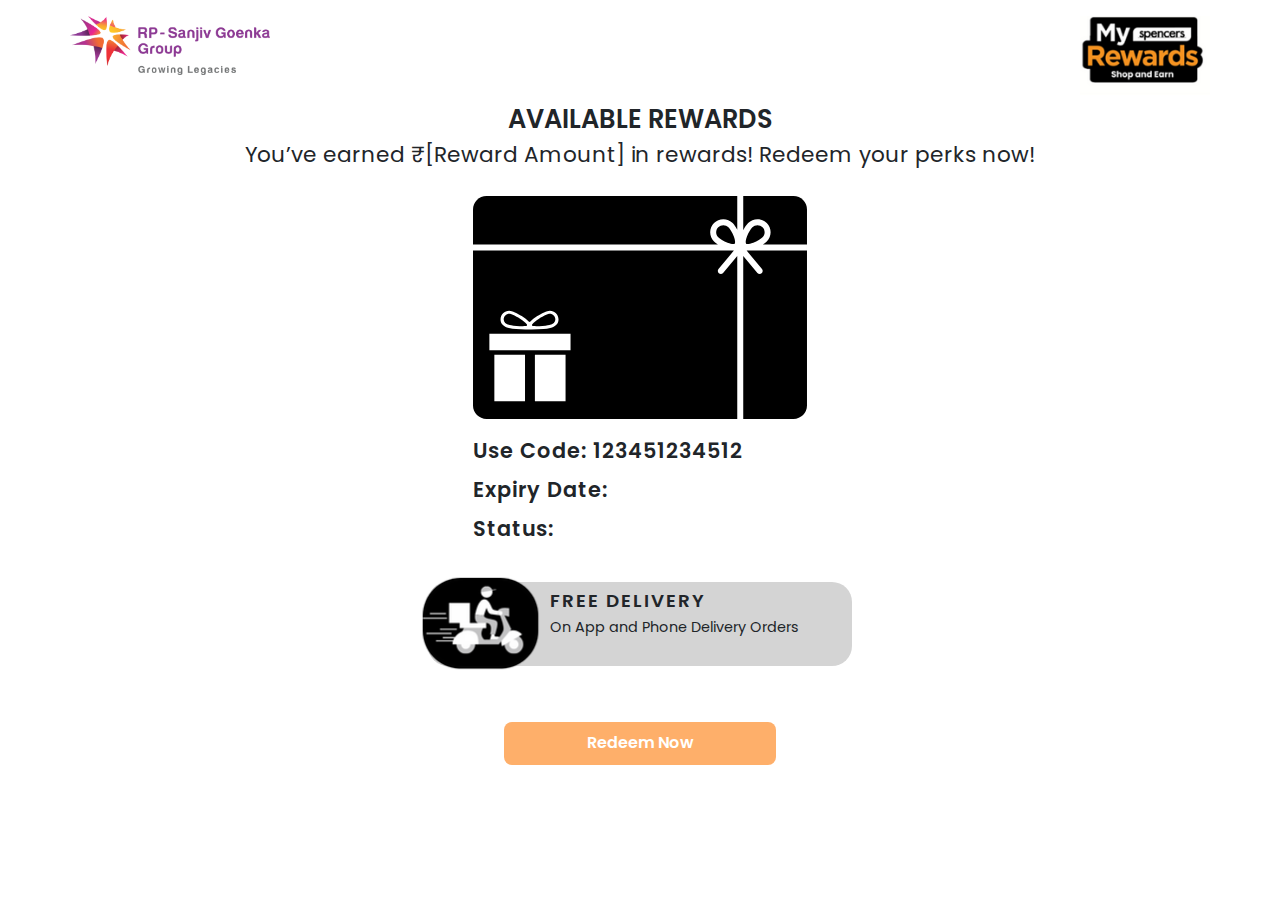
==== available-rewards.html @ f55c945b "add available rewards page and styles" ====
<!doctype html>
<html lang="en">

<head>
    <meta charset="utf-8">
    <meta name="viewport" content="width=device-width, initial-scale=1">
    <title>Available Rewards</title>
    <link rel="shortcut icon" href="assets/images/logo/fav.png" type="image/x-icon">
    <!-- Bootstrap CSS Link -->
    <link href="https://cdn.jsdelivr.net/npm/bootstrap@5.3.3/dist/css/bootstrap.min.css" rel="stylesheet"
        integrity="sha384-QWTKZyjpPEjISv5WaRU9OFeRpok6YctnYmDr5pNlyT2bRjXh0JMhjY6hW+ALEwIH" crossorigin="anonymous">
    <!-- Link to Font Awesome -->
    <link rel="stylesheet" href="https://cdnjs.cloudflare.com/ajax/libs/font-awesome/6.6.0/css/all.min.css"
        integrity="sha512-Kc323vGBEqzTmouAECnVceyQqyqdsSiqLQISBL29aUW4U/M7pSPA/gEUZQqv1cwx4OnYxTxve5UMg5GT6L4JJg=="
        crossorigin="anonymous" referrerpolicy="no-referrer" />
    <!-- Link to AOS Animations -->
    <link href="https://unpkg.com/aos@2.3.1/dist/aos.css" rel="stylesheet">
    <!-- Link to Google Fonts -->
    <link rel="preconnect" href="https://fonts.googleapis.com">
    <link rel="preconnect" href="https://fonts.gstatic.com" crossorigin>
    <link href="https://fonts.googleapis.com/css2?family=Cormorant+Garamond:ital,wght@0,300;0,400;0,500;0,600;0,700;1,300;1,400;1,500;1,600;1,700&family=DM+Sans:ital,opsz,wght@0,9..40,100..1000;1,9..40,100..1000&family=Inter:ital,opsz,wght@0,14..32,100..900;1,14..32,100..900&family=Jost:ital,wght@0,100..900;1,100..900&family=Montserrat:ital,wght@0,100..900;1,100..900&family=Poppins:ital,wght@0,100;0,200;0,300;0,400;0,500;0,600;0,700;0,800;0,900;1,100;1,200;1,300;1,400;1,500;1,600;1,700;1,800;1,900&family=Sail&family=Sour+Gummy:ital,wght@0,100..900;1,100..900&family=Tangerine:wght@400;700&family=Work+Sans:ital,wght@0,100..900;1,100..900&display=swap" rel="stylesheet">
    <!-- CSS Link -->
    <link rel="stylesheet" href="assets/css/style.css">
</head>

<body>

    <!-- Logo Row Start -->
    <section class="logo-row container-lg">
        <img src="assets/images/Rpsg-logo.webp" alt="logo" id="logo-1">
        <img src="assets/images/rewards-logo.png" alt="logo">
    </section> 
    <!-- Logo Row End -->

    <!-- Available Rewards Start -->
    <section class="available-rewards container-lg">
        <h1>AVAILABLE REWARDS</h1>
        <p>You’ve earned ₹[Reward Amount] in rewards! Redeem your perks now!</p>

        <div class="gift-card-box">
            <img src="assets/images/gift-card.svg" alt="gift-card">
            <h2>Use Code: 123451234512</h2>
            <h2>Expiry Date:</h2>
            <h2>Status:</h2>
        </div>

        <div class="reward-card">
            <div class="card-img">
                <img src="assets/images/free-delivery.png" alt="icon">
            </div>
            <div class="card-desc">
                <h4>FREE DELIVERY</h4>
                <p>On App and Phone Delivery Orders</p>
            </div>
        </div>

        <div class="redeem-btn">
            <a href=""><button>Redeem Now</button></a>
        </div>
    </section> 
    <!-- Available Rewards End -->


    <!-- -------------------------------------------------------------------------------------------------------------------------------- -->

    <!-- Bootstrap JS Link -->
    <script src="https://cdn.jsdelivr.net/npm/bootstrap@5.3.3/dist/js/bootstrap.bundle.min.js"
        integrity="sha384-YvpcrYf0tY3lHB60NNkmXc5s9fDVZLESaAA55NDzOxhy9GkcIdslK1eN7N6jIeHz"
        crossorigin="anonymous"></script>

    <!-- AOS Animation JS Link -->
    <script src="https://unpkg.com/aos@2.3.1/dist/aos.js"></script>
    <script>
        AOS.init();
    </script>

    <!-- JS Link -->
    <script src="assets/js/script.js"></script>

</body>

</html>
---- assets/css/style.css ----
*{
margin: 0;
padding: 0;
box-sizing: border-box;
/* font-family: "Poppins", serif; */
/* font-family: "DM Sans", serif; */
}

/* Logo Row Start */
.logo-row{
    display: flex;
    justify-content: space-between;
    align-items: start;
    padding: 1rem 0 0 0;
}

.logo-row img{
    width: 130px;
}
.logo-row #logo-1{
    width: 200px;
}

@media screen and (max-width: 768px) {
.logo-row{
    padding: 1rem 0.5rem;
}
.logo-row img{
    width: 80px;
}
.logo-row #logo-1{
    width: 130px;
}
}
/* Logo Row End */

/* Form Start */
.form h1{
    text-align: center;
    font-family: "Poppins", serif;
    font-size: calc(1.2rem + 1vw);
}
.form a{
    text-align: center;
    display: block;
    font-family: "DM Sans", serif;
    font-size: calc(0.45rem + 0.5vw);
    color: #292929;
    text-decoration: none;
    font-weight: 500;
}
form{
    background-color: #000;
    color: #fff;
    margin-top: 1rem !important;
    padding: 2rem;
    border-radius: 30px;
    width: 55%;
    margin: 0 auto;
    margin-bottom: 2rem;
}
form input{
    width: 100%;
    border-radius: 15px;
    padding: 0.6rem 1rem;
    border: none;
    outline: none;
    margin-top: 0.4rem;
    margin-bottom: 1rem;
    background-color: #363636;
    color: #fff;
    font-size: calc(0.5rem + 0.5vw);
    font-family: "Poppins", serif;
    font-weight: 300;
}
form input::placeholder{
    color: #c7c6c6;
}
form input[type="number"]::-webkit-inner-spin-button{
    -webkit-appearance: none;
}
form input[type="date"]::-webkit-calendar-picker-indicator {
    filter: invert(1);
}
form label{
    color: #d4d4d4;
    font-weight: 500;
    font-family: "DM Sans", serif;
}
form button{
    width: 100%;
    padding: 0.6rem 0;
    border-radius: 15px;
    border: none;
    font-weight: 600;
    font-size: calc(0.6rem + 0.5vw);
    font-family: "Poppins", serif;
    background-color: #feaf6a;
    color: #fff;
    transition: all 0.2s ease;
}
form button:hover{
    background-color: #ffa556;
}

@media screen and (max-width: 768px) {
.form h1{
    margin-top: 1rem;
}
.form a{
    font-size: calc(0.6rem + 0.5vw);
}
form{
    margin-top: 1rem !important;
    padding: 1.3rem 1.2rem;
    border-radius: 25px;
    width: 97%;
    margin-bottom: 2rem;
}
form input{
    border-radius: 13px;
    padding: 0.65rem 1rem;
    margin-bottom: 0.7rem;
    font-size: calc(0.8rem + 0.5vw);
}
form label{
    font-size: calc(0.75rem + 0.5vw);
}
form button{
    padding: 0.7rem 0;
    border-radius: 13px;
    font-size: calc(0.8rem + 0.5vw);
    margin-top: 0.5rem;
}
}
/* Form End */


/* ------- Unlock Rewards Page Styles ------- */
/* Welcome Text Start */
.welcome{
    text-align: center;
    font-family: "Poppins", serif;
}
.welcome h1{
    margin: 0;
    font-size: calc(1.2rem + 1vw);
    margin-top: 0.5rem;
}
.welcome h2{
    margin: 0;
    margin-top: 0.3rem;
    font-size: calc(0.7rem + 1vw);
}
.welcome .cards-row{
    display: flex;
    justify-content: space-between;
    margin-top: 4rem;
}
.welcome .cards-row .reward-card{
    width: 32%;
    border-radius: 20px;
    background-color: #d4d4d4;
    display: flex;
    justify-content: space-between;
}
.welcome .cards-row .reward-card .card-img{
    width: 25%;
}
.welcome .cards-row .reward-card .card-img img{
    width: 100%;
    scale: 1.1;
}
.welcome .cards-row .reward-card .card-desc{
    width: 71%;
    padding: 0.5rem 0.5rem 0.5rem 0;
    text-align: start;
}
.welcome .cards-row .reward-card h4{
    font-family: "DM Sans", serif;
    font-size: calc(0.4rem + 1vw);
    font-weight: 600;
    margin: 0;
    letter-spacing: 2px;
}
.welcome .cards-row .reward-card p{
    font-family: "Poppins", serif;
    font-weight: 300;
    font-size: calc(0.1rem + 1vw);
    margin: 0;
    margin-top: 0.2rem;
}
.welcome button{
    margin-top: 4rem;
    padding: 0.6rem 1.2rem;
    border-radius: 8px;
    border: none;
    font-weight: 600;
    font-size: calc(0.6rem + 0.5vw);
    font-family: "Poppins", serif;
    background-color: #feaf6a;
    color: #fff;
    transition: all 0.2s ease;
}
.welcome button:hover{
    background-color: #ffa556;
}

@media screen and (max-width: 768px) {
    .welcome{
        padding: 0 1rem;
    }
    .welcome h1{
        font-size: calc(1.8rem + 1vw);
        margin-top: 1rem;
    }
    .welcome h2{
        font-size: calc(1rem + 1vw);
    }
    .welcome .cards-row{
        flex-direction: column;
        margin-top: 2rem;
    }
    .welcome .cards-row .reward-card{
        width: 100%;
        border-radius: 17px;
        margin-bottom: 1.8rem;
    }
    .welcome .cards-row .reward-card .card-img img{
        scale: 1.15;
    }
    .welcome .cards-row .reward-card .card-desc{
        padding: 0.3rem 0.3rem 0.3rem 0;
    }
    .welcome .cards-row .reward-card h4{
        font-size: calc(0.8rem + 1vw);
        font-weight: 700;
    }
    .welcome .cards-row .reward-card p{
        font-weight: 400;
        font-size: calc(0.65rem + 1vw);
        margin-top: 0.2rem;
        line-height: 1.15;
    }
    .welcome button{
        width: 100%;
        margin-top: 1.3rem;
        padding: 0.6rem 0 0.7rem 0;
        font-size: calc(0.9rem + 0.5vw);
        font-weight: 700;
    }
}
/* Welcome Text End */


/* ------- Rewards Journey Page Styles ------- */
/* Rewards Journey Start */
.rewards-journey h2{
    margin: 0;
    font-size: calc(0.8rem + 1vw);
    margin-top: 0.5rem;
    text-align: center;
    font-family: "Poppins", serif;
    font-weight: 550;
}
.rewards-journey h3{
    margin: 0;
    margin-top: 0.3rem;
    font-size: calc(0.55rem + 1vw);
    text-align: center;
    font-family: "Poppins", serif;
}
.spent-go-row{
    display: flex;
    margin-top: 1.5rem;
    border-radius: 5px;
    overflow: hidden;
    border: 2px solid #000;
}
.spent-go-row p{
    margin: 0;
    font-family: "Poppins", serif;
}
.spent-go-row .spent{
    width: 42%;
    background-color: #000;
    color: #fff;
    padding: 0.2rem 0 0.3rem 1rem;
}
.spent-go-row .go{
    width: 58%;
    color: #000;
    background-color: #fdb06b;
    padding: 0.2rem 1rem 0.3rem 0;
    text-align: end;
}
.rewards-journey h1{
    margin: 0;
    font-size: calc(1.5rem + 1vw);
    margin-top: 2rem;
    text-align: center;
    font-family: "Poppins", serif;
    font-weight: 600;
    letter-spacing: 1px;
}
.rewards-journey .coins{
    display: flex;
    justify-content: center;
    margin-top: 3rem;
}
.rewards-journey-btns{
    display: flex;
    flex-direction: column;
    align-items: center;
    margin-top: 2.5rem;
}
.rewards-journey-btns button{
    width: 17rem;
    margin-bottom: 1.4rem;
    padding: 0.6rem 1.2rem;
    border-radius: 8px;
    border: none;
    font-weight: 600;
    font-size: calc(0.6rem + 0.5vw);
    font-family: "Poppins", serif;
    background-color: #feaf6a;
    color: #fff;
    transition: all 0.2s ease;
}
.rewards-journey-btns button:hover{
    background-color: #ffa556;
}

@media screen and (max-width: 768px) {
    .rewards-journey{
        padding: 0 1rem;
    }
    .rewards-journey h2{
        font-size: calc(1.2rem + 1vw);
        margin-top: 0.8rem;
    }
    .rewards-journey h3{
        font-size: calc(0.9rem + 1vw);
        font-weight: 400;
    }
    .spent-go-row{
        margin-top: 1rem;
    }
    .spent-go-row p{
       font-size: calc(0.85rem + 0.5vw);
    }
    .spent-go-row .spent{
        width: 44%;
        padding: 0.15rem 0 0.25rem 0.5rem;
    }
    .spent-go-row .go{
        width: 56%;
        padding: 0.15rem 0.5rem 0.25rem 0;
    }
    .rewards-journey h1{
        font-size: calc(2rem + 1vw);
        margin-top: 1.7rem;
    }
    .rewards-journey .coins{
        margin-top: 1.5rem;
    }
    .rewards-journey .coins img{
        width: 90%;
    }
    .rewards-journey-btns button{
        width: 80vw;
        margin-bottom: 1.3rem;
        padding: 0.7rem 1.2rem;
        font-weight: 620;
        font-size: calc(0.9rem + 0.5vw);
    }
}

@media screen and (min-width: 1400px) {
    .rewards-journey-btns button{
        width: 20rem;
    }
}
/* Rewards Journey End */


/* ------- Available Rewards Page Styles ------- */
/* Available Rewards Start */
.available-rewards {
    font-family: "Poppins", serif;
}
.available-rewards h1{
    text-align: center;
    margin: 0;
    font-size: calc(0.8rem + 1vw);
    margin-top: 0.5rem;
    font-weight: 550;
}
.available-rewards p{
    text-align: center;
    margin: 0;
    margin-top: 0.3rem;
    font-size: calc(0.55rem + 1vw);
}
.available-rewards .gift-card-box{
    width: 30%;
    margin: 1.5rem auto;
}
.available-rewards .gift-card-box img{
    width: 100%;
    margin-bottom: 1.2rem;
}
.available-rewards .gift-card-box h2{
    margin: 0;
    font-size: calc(0.5rem + 1vw);
    font-weight: 550;
    letter-spacing: 1px;
    margin-bottom: 0.9rem;
}
.available-rewards .reward-card{
    display: flex;
    width: 38%;
    background-color: #d4d4d4;
    margin: 2.5rem auto;
    border-radius: 20px;
}
.available-rewards .reward-card .card-img{
    width: 25%;
}
.available-rewards .reward-card .card-img img{
    width: 100%;
    scale: 1.1;
}
.available-rewards .reward-card .card-desc{
    width: 71%;
    padding: 0.5rem 0.5rem 0.5rem 1rem;
}
.available-rewards .reward-card h4{
    font-size: calc(0.35rem + 1vw);
    font-weight: 600;
    margin: 0;
    letter-spacing: 2px;
    text-align: start;
}
.available-rewards .reward-card p{
    font-weight: 400;
    font-size: calc(0.1rem + 1vw);
    margin: 0;
    margin-top: 0.3rem;
    text-align: start;
}
.available-rewards .redeem-btn{
    display: flex;
    justify-content: center;
}
.available-rewards button{
    width: 17rem;
    margin-top: 1rem;
    margin-bottom: 1.4rem;
    padding: 0.6rem 1.2rem;
    border-radius: 8px;
    border: none;
    font-weight: 600;
    font-size: calc(0.6rem + 0.5vw);
    font-family: "Poppins", serif;
    background-color: #feaf6a;
    color: #fff;
    transition: all 0.2s ease;
}
.available-rewards button:hover{
    background-color: #ffa556;
}

@media screen and (max-width: 768px) {
    .available-rewards {
        padding: 0 1rem;
    }
    .available-rewards h1{
        font-size: calc(1.2rem + 1vw);
        margin-top: 1rem;
    }
    .available-rewards p{
        font-size: calc(0.9rem + 1vw);
        font-weight: 400;
    }
    .available-rewards .gift-card-box{
        width: 85%;
    }
    .available-rewards .gift-card-box h2{
        font-size: calc(0.99rem + 1vw);
        font-weight: 600;
        margin-bottom: 1rem;
    }
    .available-rewards .reward-card{
        width: 90%;
        margin: 2rem auto;
        border-radius: 12px;
    }
    .available-rewards .reward-card .card-img img{
        scale: 1.25;
    }
    .available-rewards .reward-card .card-desc{
        padding: 0.5rem 0.5rem 0.5rem 1.3rem;
    }
    .available-rewards .reward-card h4{
        font-size: calc(0.8rem + 1vw);
    }
    .available-rewards .reward-card p{
        font-size: calc(0.5rem + 1vw);
        margin-top: 0.2rem;
        line-height: 1.1;
    }
    .available-rewards button{
        width: 80vw;
        margin-top: 0.5rem;
        margin-bottom: 1.4rem;
        padding: 0.7rem 1.2rem;
        font-size: calc(0.9rem + 0.5vw);
    }
}
/* Available Rewards End */
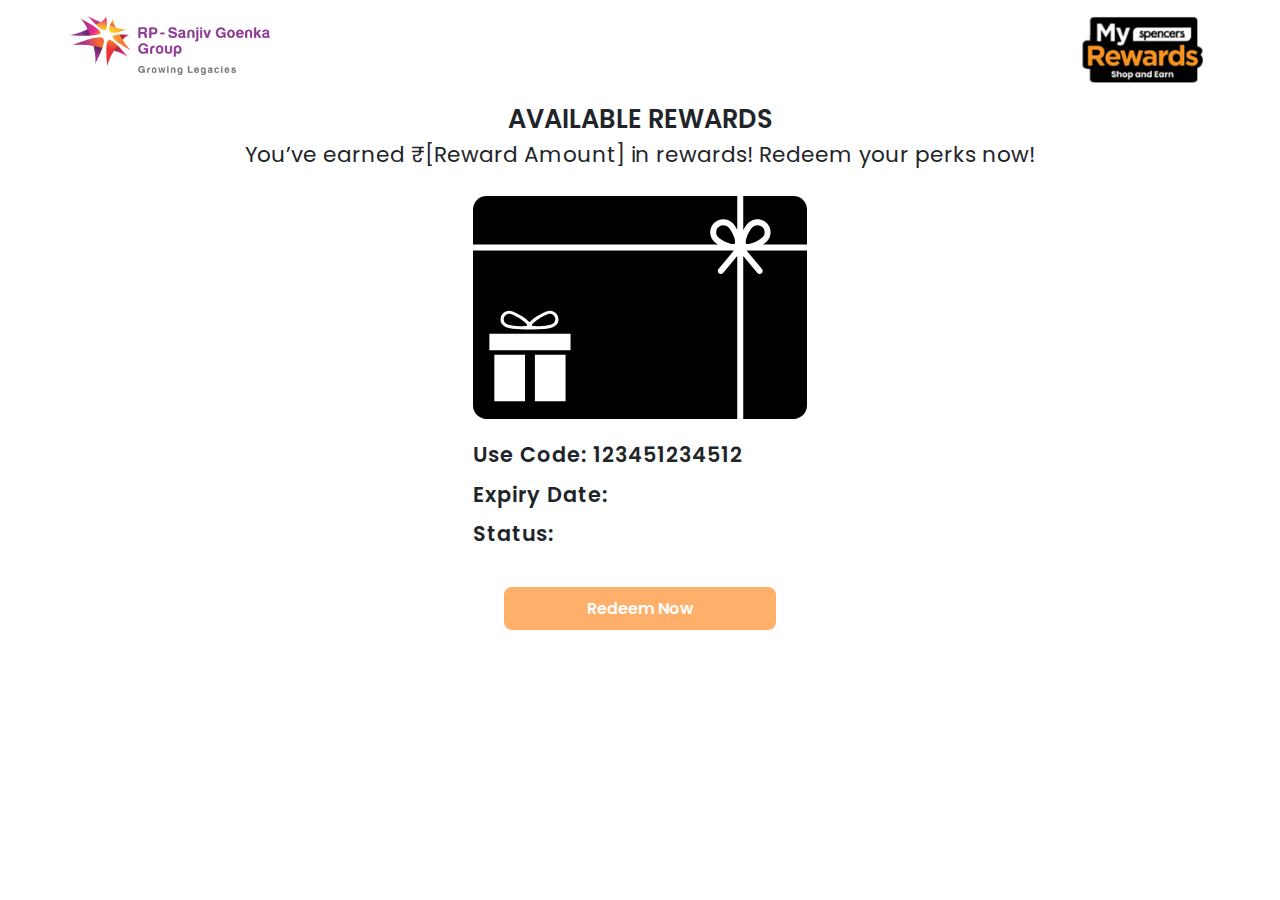
==== commit 4375f4d9: "update styles for available rewards page and comment out reward card section" ====
--- a/available-rewards.html
+++ b/available-rewards.html
@@ -44,7 +44,7 @@
             <h2>Status:</h2>
         </div>
 
-        <div class="reward-card">
+        <!-- <div class="reward-card">
             <div class="card-img">
                 <img src="assets/images/free-delivery.png" alt="icon">
             </div>
@@ -52,7 +52,7 @@
                 <h4>FREE DELIVERY</h4>
                 <p>On App and Phone Delivery Orders</p>
             </div>
-        </div>
+        </div> -->
 
         <div class="redeem-btn">
             <a href=""><button>Redeem Now</button></a>
--- a/assets/css/style.css
+++ b/assets/css/style.css
@@ -91,6 +91,7 @@
     width: 100%;
     padding: 0.6rem 0;
     border-radius: 15px;
+    margin-top: 1rem;
     border: none;
     font-weight: 600;
     font-size: calc(0.6rem + 0.5vw);
@@ -408,7 +409,7 @@
 }
 .available-rewards .gift-card-box img{
     width: 100%;
-    margin-bottom: 1.2rem;
+    margin-bottom: 1.5rem;
 }
 .available-rewards .gift-card-box h2{
     margin: 0;
@@ -417,7 +418,7 @@
     letter-spacing: 1px;
     margin-bottom: 0.9rem;
 }
-.available-rewards .reward-card{
+/* .available-rewards .reward-card{
     display: flex;
     width: 38%;
     background-color: #d4d4d4;
@@ -448,7 +449,7 @@
     margin: 0;
     margin-top: 0.3rem;
     text-align: start;
-}
+} */
 .available-rewards .redeem-btn{
     display: flex;
     justify-content: center;
@@ -491,7 +492,7 @@
         font-weight: 600;
         margin-bottom: 1rem;
     }
-    .available-rewards .reward-card{
+    /* .available-rewards .reward-card{
         width: 90%;
         margin: 2rem auto;
         border-radius: 12px;
@@ -509,7 +510,7 @@
         font-size: calc(0.5rem + 1vw);
         margin-top: 0.2rem;
         line-height: 1.1;
-    }
+    } */
     .available-rewards button{
         width: 80vw;
         margin-top: 0.5rem;
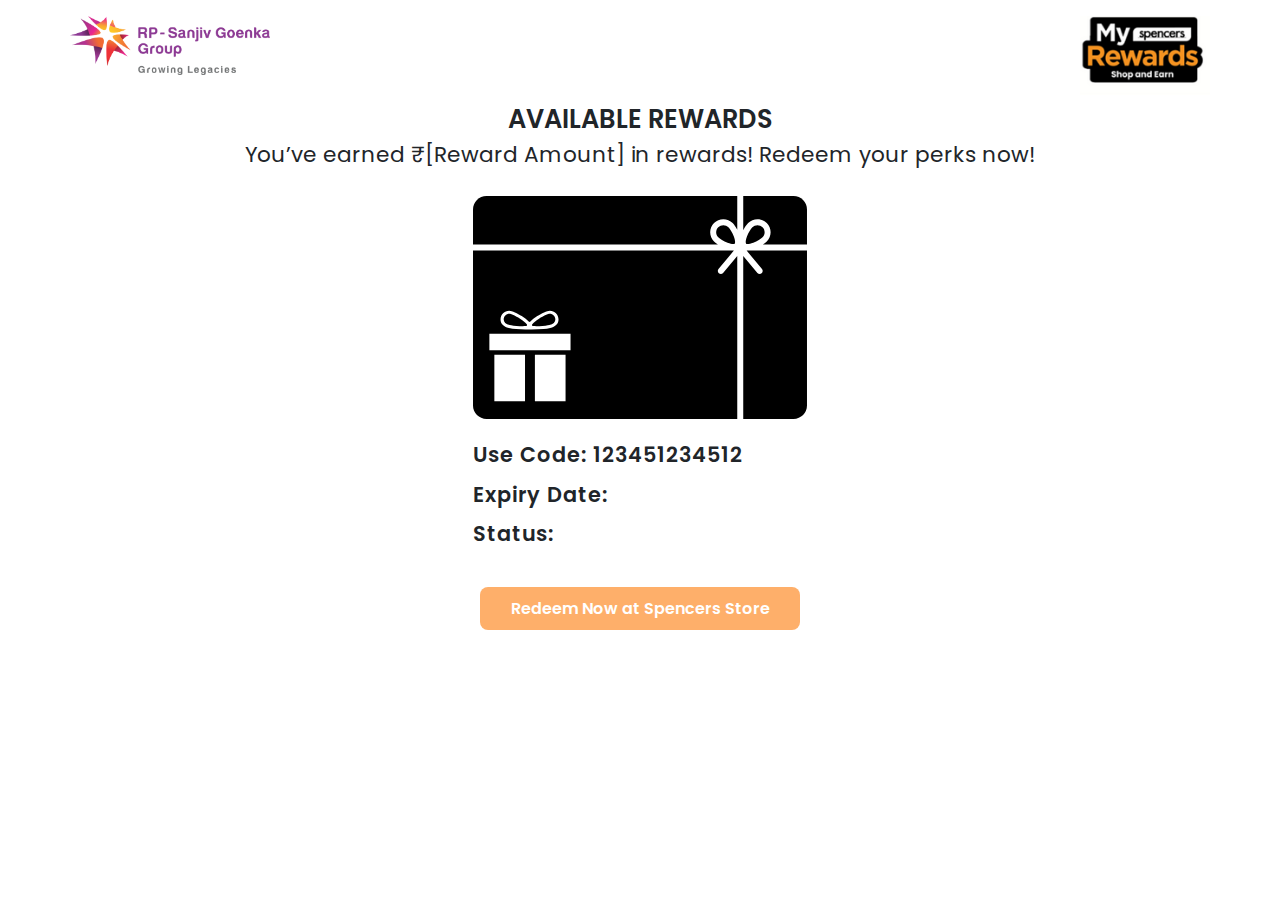
==== commit 24d874f0: "update button styles and text for available rewards and rewards journey pages" ====
--- a/available-rewards.html
+++ b/available-rewards.html
@@ -55,7 +55,7 @@
         </div> -->
 
         <div class="redeem-btn">
-            <a href=""><button>Redeem Now</button></a>
+            <a href=""><button>Redeem Now at Spencers Store</button></a>
         </div>
     </section> 
     <!-- Available Rewards End -->
--- a/assets/css/style.css
+++ b/assets/css/style.css
@@ -455,7 +455,7 @@
     justify-content: center;
 }
 .available-rewards button{
-    width: 17rem;
+    width: 20rem;
     margin-top: 1rem;
     margin-bottom: 1.4rem;
     padding: 0.6rem 1.2rem;
@@ -515,8 +515,99 @@
         width: 80vw;
         margin-top: 0.5rem;
         margin-bottom: 1.4rem;
-        padding: 0.7rem 1.2rem;
+        padding: 0.7rem 0;
         font-size: calc(0.9rem + 0.5vw);
     }
 }
-/* Available Rewards End */+/* Available Rewards End */
+
+
+/* ------- OTP Verification Page Styles ------- */
+/*  Verify OTP Head Start */
+.verify-otp-head{
+    display: flex;
+    flex-direction: column;
+    align-items: center;
+    justify-content: center;
+}
+.verify-otp-head .img-box{
+    background-color: #000;
+    padding: 1.2rem;
+    border-radius: 50%;
+}
+.verify-otp-head .img-box img{
+    width: 40px;
+}
+.verify-otp-head h1{
+    text-align: center;
+    font-family: "Poppins", serif;
+    font-size: calc(1rem + 1vw);
+    margin-top: 1.2rem;
+}
+.otp-form form {
+    width: 30%;
+    padding: 1.7rem 1.5rem 2rem 1.5rem;
+    margin-top: 1.5rem !important;
+}
+.otp-form form .inp-field{
+    display: flex;
+    justify-content: space-between;
+}
+.otp-form form .inp-field input{
+    width: 22%;
+    font-size: calc(1.5rem + 0.5vw);
+    font-weight: 700;
+    padding: 0.5rem 0;
+    font-family: "Poppins", serif;
+    text-align: center;
+    border: 3px solid transparent;
+    transition: all 0.1s ease-in-out;
+}
+.otp-form form .inp-field input:focus{
+    border: 3px solid #fff;
+}
+.otp-form form .resend a{
+    font-family: "Poppins", serif;
+    display: block;
+    font-size: calc(0.4rem + 0.5vw);
+    margin-top: 0.4rem;
+    text-decoration: none;
+    color: #fff;
+    display:flex;
+    align-items: center;
+    justify-content: end;
+}
+.otp-form form .resend a i{
+    margin-right: 5px;
+}
+
+@media screen and (min-width: 1400px) {
+    .otp-form form .inp-field input{
+        font-size: calc(1.7rem + 0.5vw);
+        padding: 0.8rem 0;
+    }
+}
+@media screen and (max-width: 768px) {
+    .otp-form{
+        padding: 0 1rem;
+    }
+    .verify-otp-head .img-box{
+        margin-top: 1rem;
+    }
+    .verify-otp-head h1{
+        font-size: calc(1.2rem + 1vw);
+    }
+    .otp-form form {
+        width: 100%;
+        padding: 1.5rem 1rem 1.5rem 1rem;
+    }
+    .otp-form form .inp-field input{
+        padding: 0.6rem 0;
+    }
+    .otp-form form .resend a{
+        font-size: calc(0.6rem + 0.5vw);
+        margin-bottom: 0.3rem;
+        margin-top: 0.4rem;
+    }
+}
+/*  Verify OTP Head End */